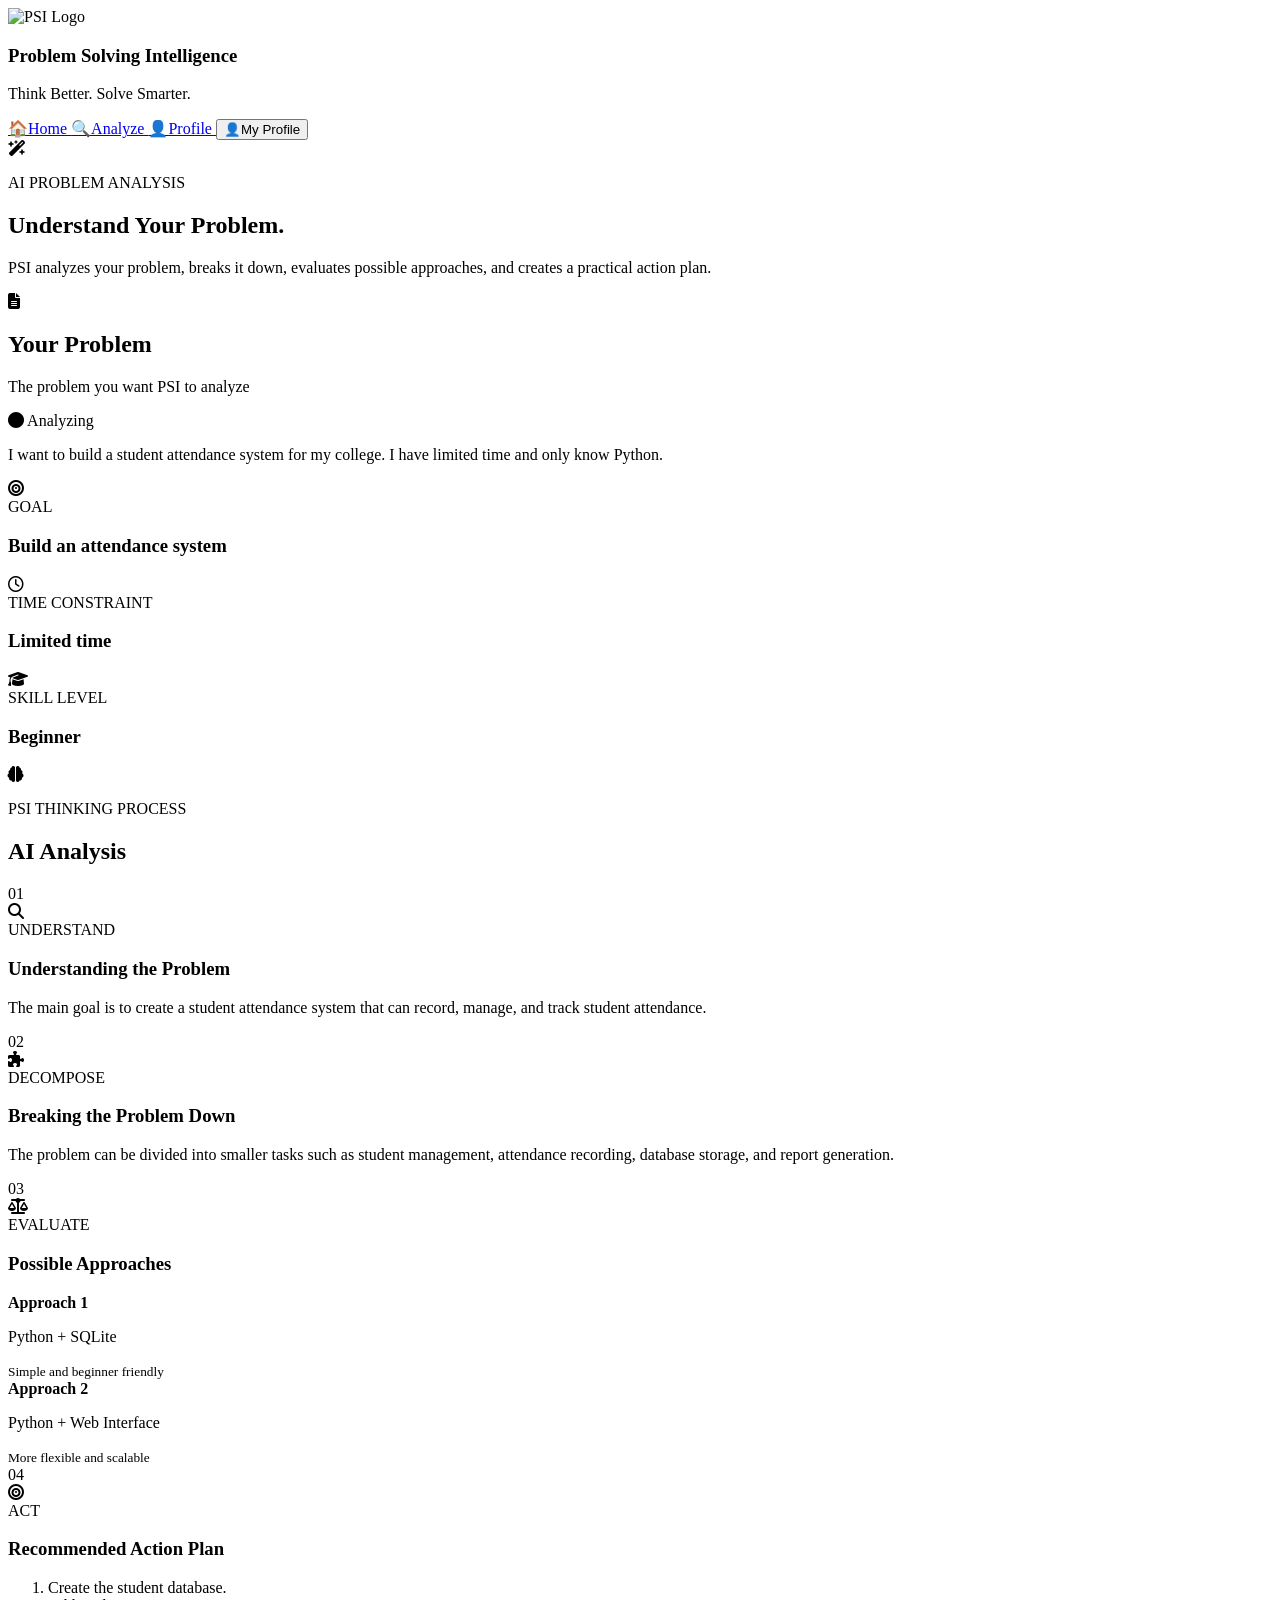
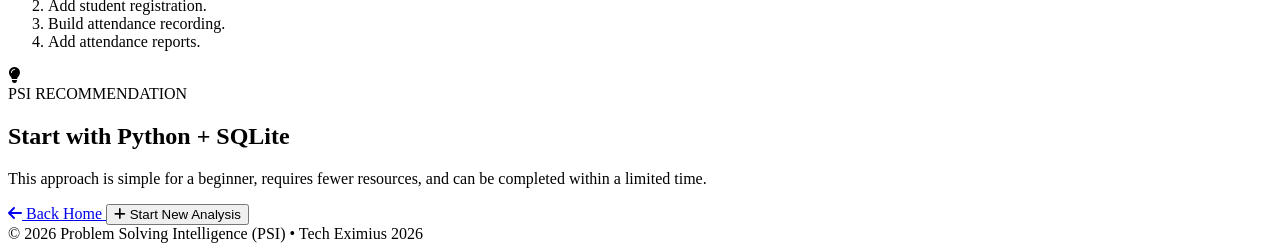
==== frontend/analyze.html @ 5d8f309d "Add frontend" ====
<!DOCTYPE html>
<html lang="en">
<head>
    <meta charset="UTF-8">
    <meta name="viewport" content="width=device-width, initial-scale=1.0">

    <title>Analyze Problem | PSI</title>

    <!-- Font Awesome Icons -->
    <link rel="stylesheet"
          href="https://cdnjs.cloudflare.com/ajax/libs/font-awesome/6.5.2/css/all.min.css">

    <!-- Analyze CSS -->
    <link rel="stylesheet" href="/static/css/analyze.css">
</head>

<body>

    <!-- ================= NAVBAR ================= -->

    <header class="navbar">

        <div class="logo-section">
            <div class="logo"></div>
            <img src="/static/assets/icons/PSI-LOGO-MAIN.png" alt="PSI Logo">
            <div>
                <h3>Problem Solving Intelligence</h3>
                <p>Think Better. Solve Smarter.</p>
            </div>
        </div>

        <nav class="nav-links">

            <a href="/">
                🏠Home
            </a>

            <a href="/analyze" class="active">
                🔍Analyze
            </a>

            <a href="/profile" >
                👤Profile
            </a>

            <button class="profile-btn">
                👤My Profile
            </button>

        </nav>

    </header>


    <!-- ================= MAIN ================= -->

    <main class="container">

        <!-- Page Heading -->

        <section class="page-heading">

            <div class="analysis-icon">
                <i class="fa-solid fa-wand-magic-sparkles"></i>
            </div>

            <div>
                <p class="small-title">AI PROBLEM ANALYSIS</p>

                <h1>
                    Understand Your
                    <span>Problem.</span>
                </h1>

                <p class="description">
                    PSI analyzes your problem, breaks it down,
                    evaluates possible approaches, and creates
                    a practical action plan.
                </p>
            </div>

        </section>


        <!-- ================= PROBLEM CARD ================= -->

        <section class="problem-card">

            <div class="card-header">

                <div class="title-icon">
                    <i class="fa-solid fa-file-lines"></i>
                </div>

                <div>
                    <h2>Your Problem</h2>
                    <p>The problem you want PSI to analyze</p>
                </div>

                <span class="status">
                    <i class="fa-solid fa-circle"></i>
                    Analyzing
                </span>

            </div>


            <div class="problem-box">

                <p id="problemText">
                    I want to build a student attendance system
                    for my college. I have limited time and only
                    know Python.
                </p>

            </div>

        </section>


        <!-- ================= PROBLEM DETAILS ================= -->

        <section class="details-grid">

            <div class="detail-card">

                <div class="detail-icon goal">
                    <i class="fa-solid fa-bullseye"></i>
                </div>

                <div>
                    <span>GOAL</span>
                    <h3>Build an attendance system</h3>
                </div>

            </div>


            <div class="detail-card">

                <div class="detail-icon time">
                    <i class="fa-regular fa-clock"></i>
                </div>

                <div>
                    <span>TIME CONSTRAINT</span>
                    <h3>Limited time</h3>
                </div>

            </div>


            <div class="detail-card">

                <div class="detail-icon skill">
                    <i class="fa-solid fa-graduation-cap"></i>
                </div>

                <div>
                    <span>SKILL LEVEL</span>
                    <h3>Beginner</h3>
                </div>

            </div>

        </section>


        <!-- ================= AI ANALYSIS ================= -->

        <section class="analysis-section">

            <div class="section-title">

                <span>
                    <i class="fa-solid fa-brain"></i>
                </span>

                <div>
                    <p>PSI THINKING PROCESS</p>
                    <h2>AI Analysis</h2>
                </div>

            </div>


            <!-- STEP 1 -->

            <div class="analysis-card">

                <div class="step-number">01</div>

                <div class="step-icon">
                    <i class="fa-solid fa-magnifying-glass"></i>
                </div>

                <div class="step-content">

                    <span>UNDERSTAND</span>

                    <h3>
                        Understanding the Problem
                    </h3>

                    <p>
                        The main goal is to create a student
                        attendance system that can record,
                        manage, and track student attendance.
                    </p>

                </div>

            </div>


            <!-- STEP 2 -->

            <div class="analysis-card">

                <div class="step-number">02</div>

                <div class="step-icon">
                    <i class="fa-solid fa-puzzle-piece"></i>
                </div>

                <div class="step-content">

                    <span>DECOMPOSE</span>

                    <h3>
                        Breaking the Problem Down
                    </h3>

                    <p>
                        The problem can be divided into smaller
                        tasks such as student management,
                        attendance recording, database storage,
                        and report generation.
                    </p>

                </div>

            </div>


            <!-- STEP 3 -->

            <div class="analysis-card">

                <div class="step-number">03</div>

                <div class="step-icon">
                    <i class="fa-solid fa-scale-balanced"></i>
                </div>

                <div class="step-content">

                    <span>EVALUATE</span>

                    <h3>
                        Possible Approaches
                    </h3>

                    <div class="approaches">

                        <div class="approach">
                            <strong>Approach 1</strong>
                            <p>Python + SQLite</p>
                            <small>Simple and beginner friendly</small>
                        </div>

                        <div class="approach">
                            <strong>Approach 2</strong>
                            <p>Python + Web Interface</p>
                            <small>More flexible and scalable</small>
                        </div>

                    </div>

                </div>

            </div>


            <!-- STEP 4 -->

            <div class="analysis-card">

                <div class="step-number">04</div>

                <div class="step-icon">
                    <i class="fa-solid fa-bullseye"></i>
                </div>

                <div class="step-content">

                    <span>ACT</span>

                    <h3>
                        Recommended Action Plan
                    </h3>

                    <ol class="action-list">

                        <li>
                            Create the student database.
                        </li>

                        <li>
                            Add student registration.
                        </li>

                        <li>
                            Build attendance recording.
                        </li>

                        <li>
                            Add attendance reports.
                        </li>

                    </ol>

                </div>

            </div>

        </section>


        <!-- ================= FINAL RECOMMENDATION ================= -->

        <section class="recommendation">

            <div class="recommendation-icon">
                <i class="fa-solid fa-lightbulb"></i>
            </div>

            <div>

                <span>PSI RECOMMENDATION</span>

                <h2>
                    Start with Python + SQLite
                </h2>

                <p>
                    This approach is simple for a beginner,
                    requires fewer resources, and can be
                    completed within a limited time.
                </p>

            </div>

        </section>


        <!-- ================= BUTTON ================= -->

        <div class="bottom-actions">

            <a href="/" class="secondary-btn">
                <i class="fa-solid fa-arrow-left"></i>
                Back Home
            </a>

            <button class="primary-btn" id="newAnalysisBtn">
                <i class="fa-solid fa-plus"></i>
                Start New Analysis
            </button>

        </div>

    </main>


    <!-- ================= FOOTER ================= -->

    <footer>
        © 2026 Problem Solving Intelligence (PSI) • Tech Eximius 2026
    </footer>


    <!-- Analyze JavaScript -->
    <script src="/static/js/analyze.js"></script>

</body>
</html>
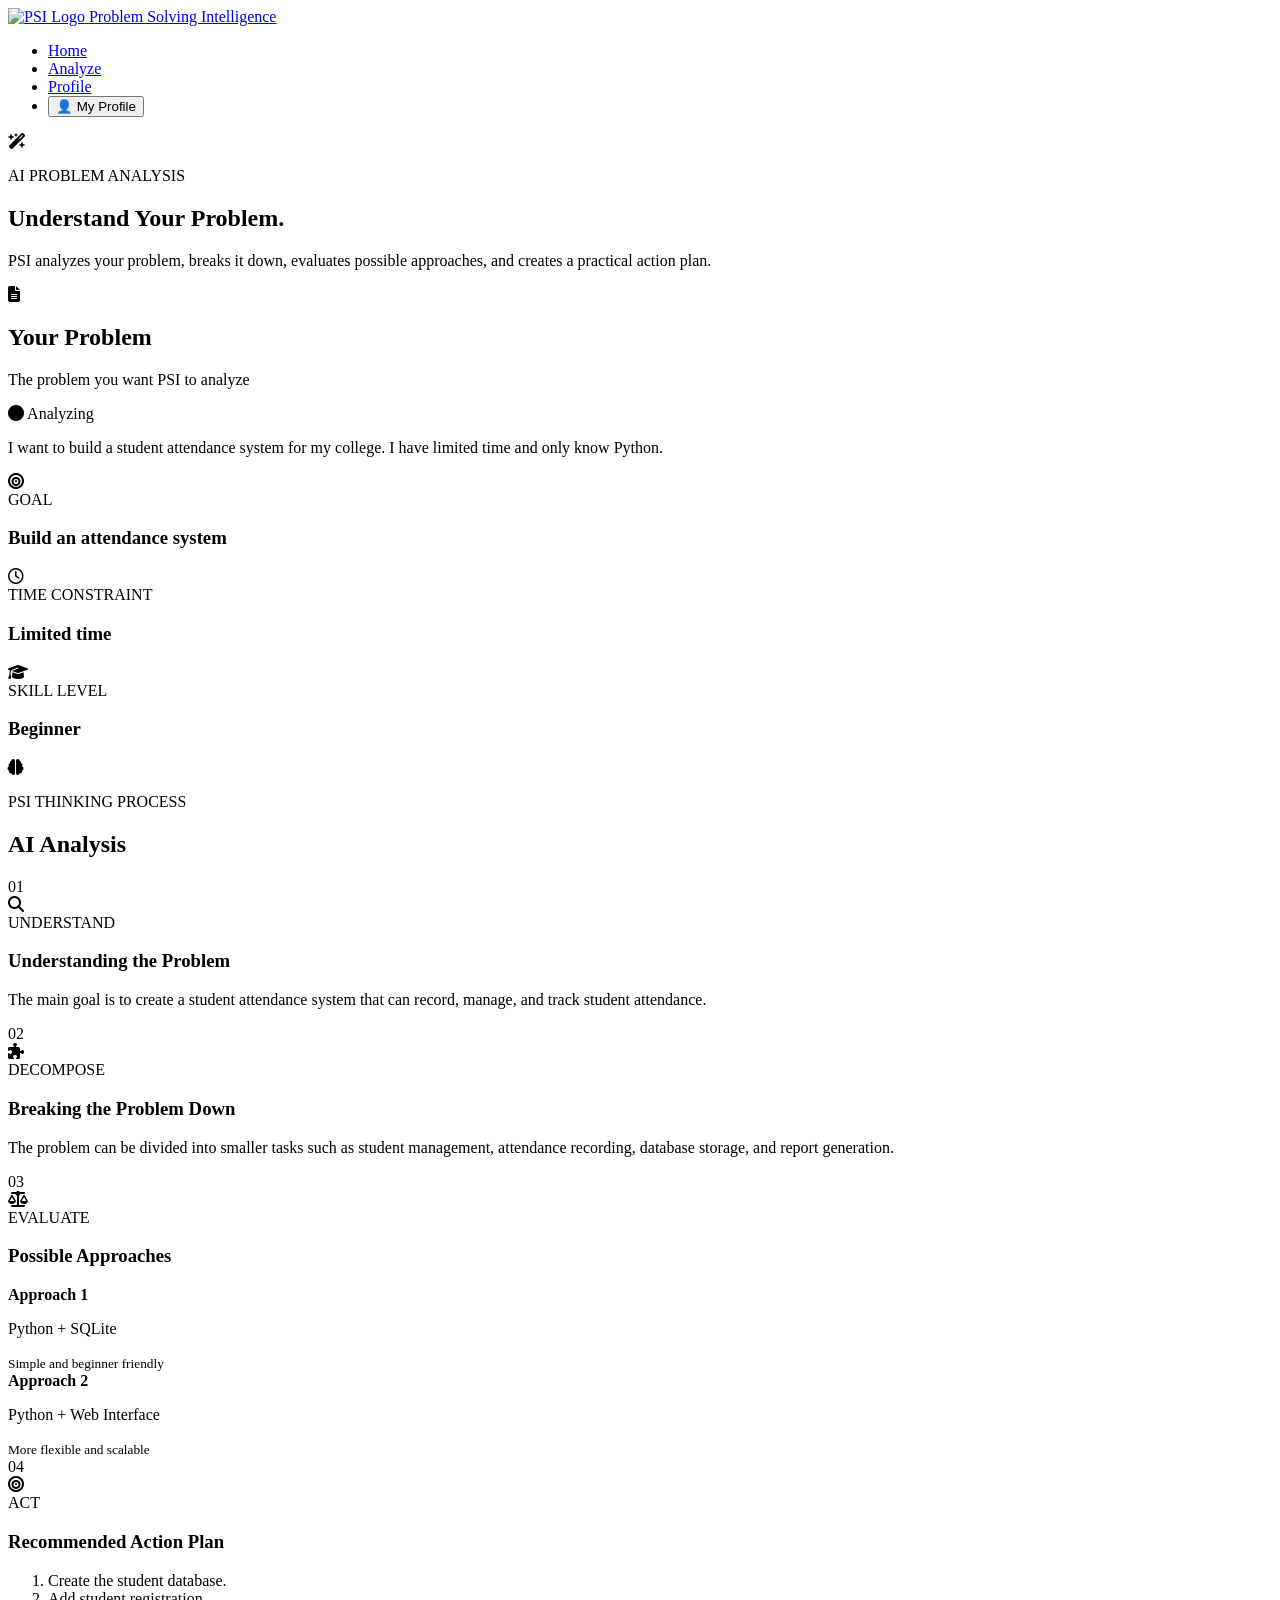
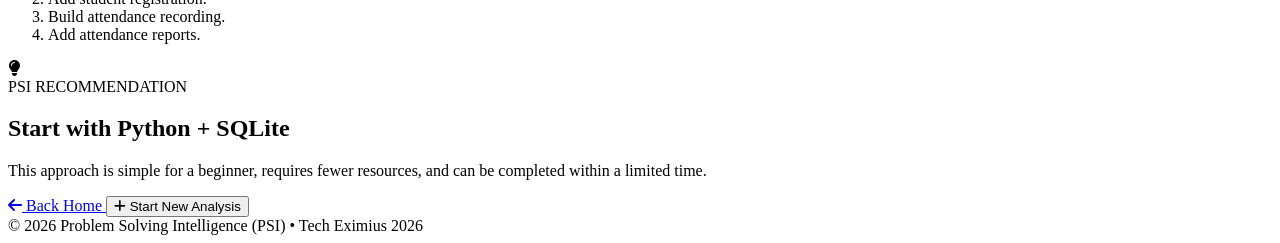
==== commit 150b49e7: "Fix and unify navbar" ====
--- a/frontend/analyze.html
+++ b/frontend/analyze.html
@@ -1,14 +1,15 @@
 <!DOCTYPE html>
 <html lang="en">
+
 <head>
     <meta charset="UTF-8">
     <meta name="viewport" content="width=device-width, initial-scale=1.0">
 
     <title>Analyze Problem | PSI</title>
+    <link rel="icon" type="image/png" href="/static/assets/icons/PSI-ICON.png">
 
     <!-- Font Awesome Icons -->
-    <link rel="stylesheet"
-          href="https://cdnjs.cloudflare.com/ajax/libs/font-awesome/6.5.2/css/all.min.css">
+    <link rel="stylesheet" href="https://cdnjs.cloudflare.com/ajax/libs/font-awesome/6.5.2/css/all.min.css">
 
     <!-- Analyze CSS -->
     <link rel="stylesheet" href="/static/css/analyze.css">
@@ -18,38 +19,58 @@
 
     <!-- ================= NAVBAR ================= -->
 
-    <header class="navbar">
-
-        <div class="logo-section">
-            <div class="logo"></div>
-            <img src="/static/assets/icons/PSI-LOGO-MAIN.png" alt="PSI Logo">
-            <div>
-                <h3>Problem Solving Intelligence</h3>
-                <p>Think Better. Solve Smarter.</p>
-            </div>
+    <nav class="navbar">
+
+        <!-- <a href="/" class="brand">
+            <div class="logo">
+                
+            </div>
+
+            <div class="brand-text">
+                <span>
+                    Problem Solving Intelligence
+                </span>
+            </div>
+        </a> -->
+        <a href="/" class="brand">
+            <img src="/static/assets/icons/PSI-LOGO-MAIN.png" alt="PSI Logo" class="logo">
+            <span>Problem Solving Intelligence</span>
+        </a>
+
+
+        <div >
+            <ul class="nav-opt">
+                <li>
+
+                    <a href="/" class="nav-links">
+                        Home
+                    </a>
+                </li>
+                <li>
+
+                    <a href="/analyze" class="active nav-links">
+                        Analyze
+                    </a>
+                </li>
+                <li>
+
+
+                    <a href="/profile" class="nav-links">
+                        Profile
+                    </a>
+                </li>
+                <li>
+
+
+                    <button class="profile-btn">
+                        👤 My Profile
+                    </button>
+
+                </li>
+            </ul>
         </div>
 
-        <nav class="nav-links">
-
-            <a href="/">
-                🏠Home
-            </a>
-
-            <a href="/analyze" class="active">
-                🔍Analyze
-            </a>
-
-            <a href="/profile" >
-                👤Profile
-            </a>
-
-            <button class="profile-btn">
-                👤My Profile
-            </button>
-
-        </nav>
-
-    </header>
+    </nav>
 
 
     <!-- ================= MAIN ================= -->
@@ -384,4 +405,5 @@
     <script src="/static/js/analyze.js"></script>
 
 </body>
+
 </html>
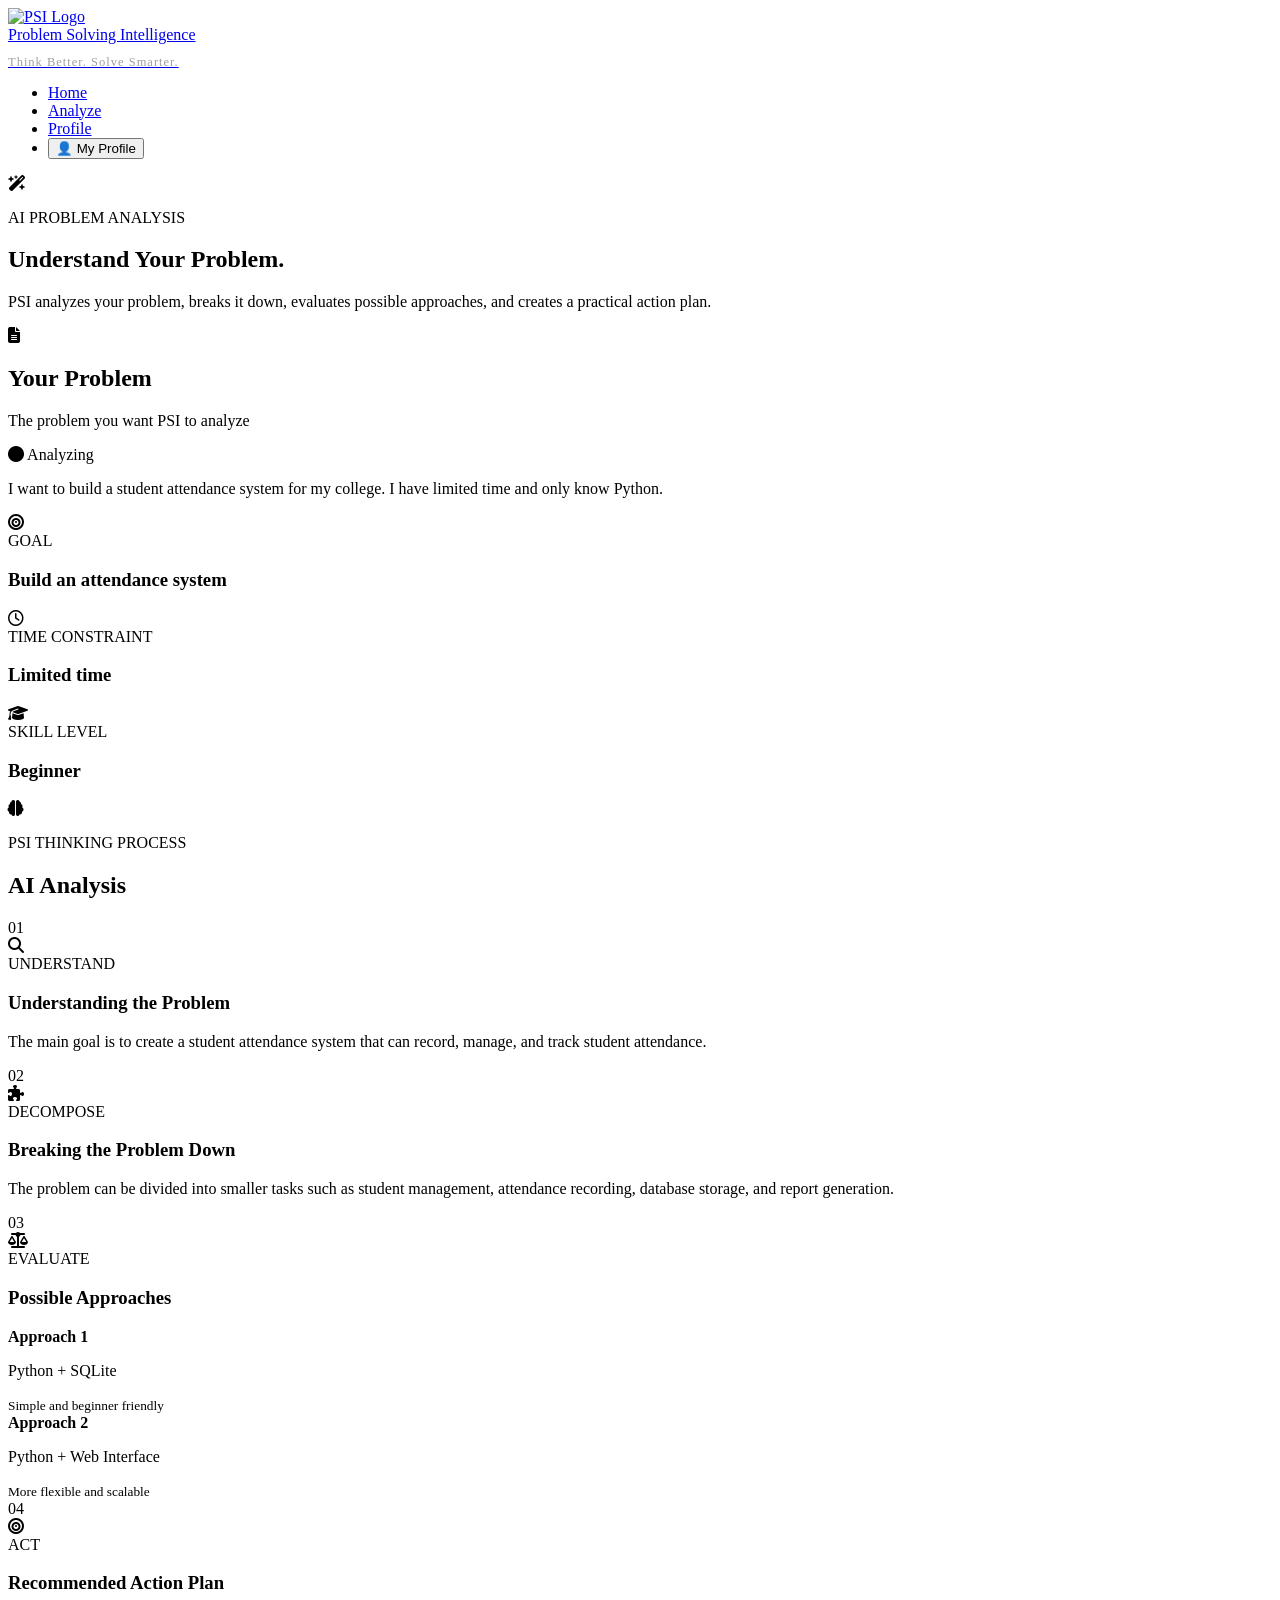
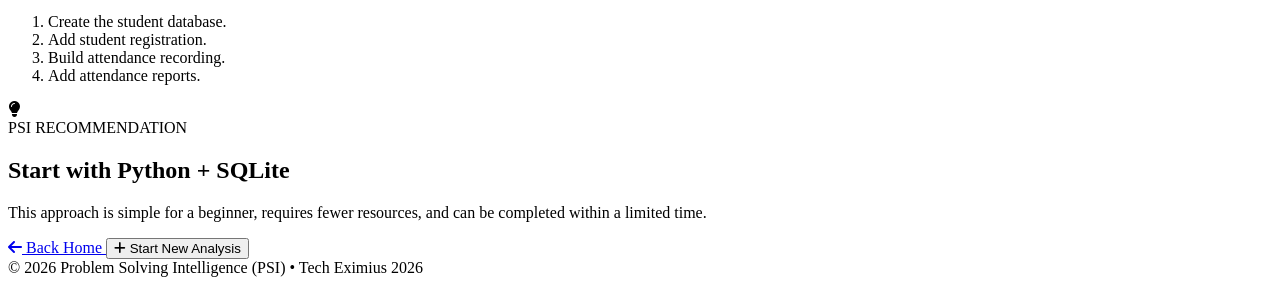
==== commit c10825bb: "refined Navbar" ====
--- a/frontend/analyze.html
+++ b/frontend/analyze.html
@@ -13,32 +13,27 @@
 
     <!-- Analyze CSS -->
     <link rel="stylesheet" href="/static/css/analyze.css">
+    <link rel="stylesheet" href="/static/css/style.css">
 </head>
 
 <body>
 
-    <!-- ================= NAVBAR ================= -->
-
-    <nav class="navbar">
-
-        <!-- <a href="/" class="brand">
-            <div class="logo">
-                
-            </div>
-
-            <div class="brand-text">
-                <span>
-                    Problem Solving Intelligence
-                </span>
-            </div>
-        </a> -->
-        <a href="/" class="brand">
+   <!-- ================= NAVBAR ================= -->
+
+<nav class="navbar">
+
+        <a href="/" class="nav-left">
             <img src="/static/assets/icons/PSI-LOGO-MAIN.png" alt="PSI Logo" class="logo">
-            <span>Problem Solving Intelligence</span>
+            <div>
+                <span>Problem Solving Intelligence</span>
+                <p style="font-size: 12.5px;letter-spacing: 1px; font-weight: normal; line-height: 11px; color: rgb(159, 159, 159);">
+                    Think Better. Solve Smarter.
+                </p>
+            </div>
         </a>
 
 
-        <div >
+        <div class="nav-right">
             <ul class="nav-opt">
                 <li>
 
@@ -48,7 +43,7 @@
                 </li>
                 <li>
 
-                    <a href="/analyze" class="active nav-links">
+                    <a href="/analyze" class="nav-links-active nav-links">
                         Analyze
                     </a>
                 </li>
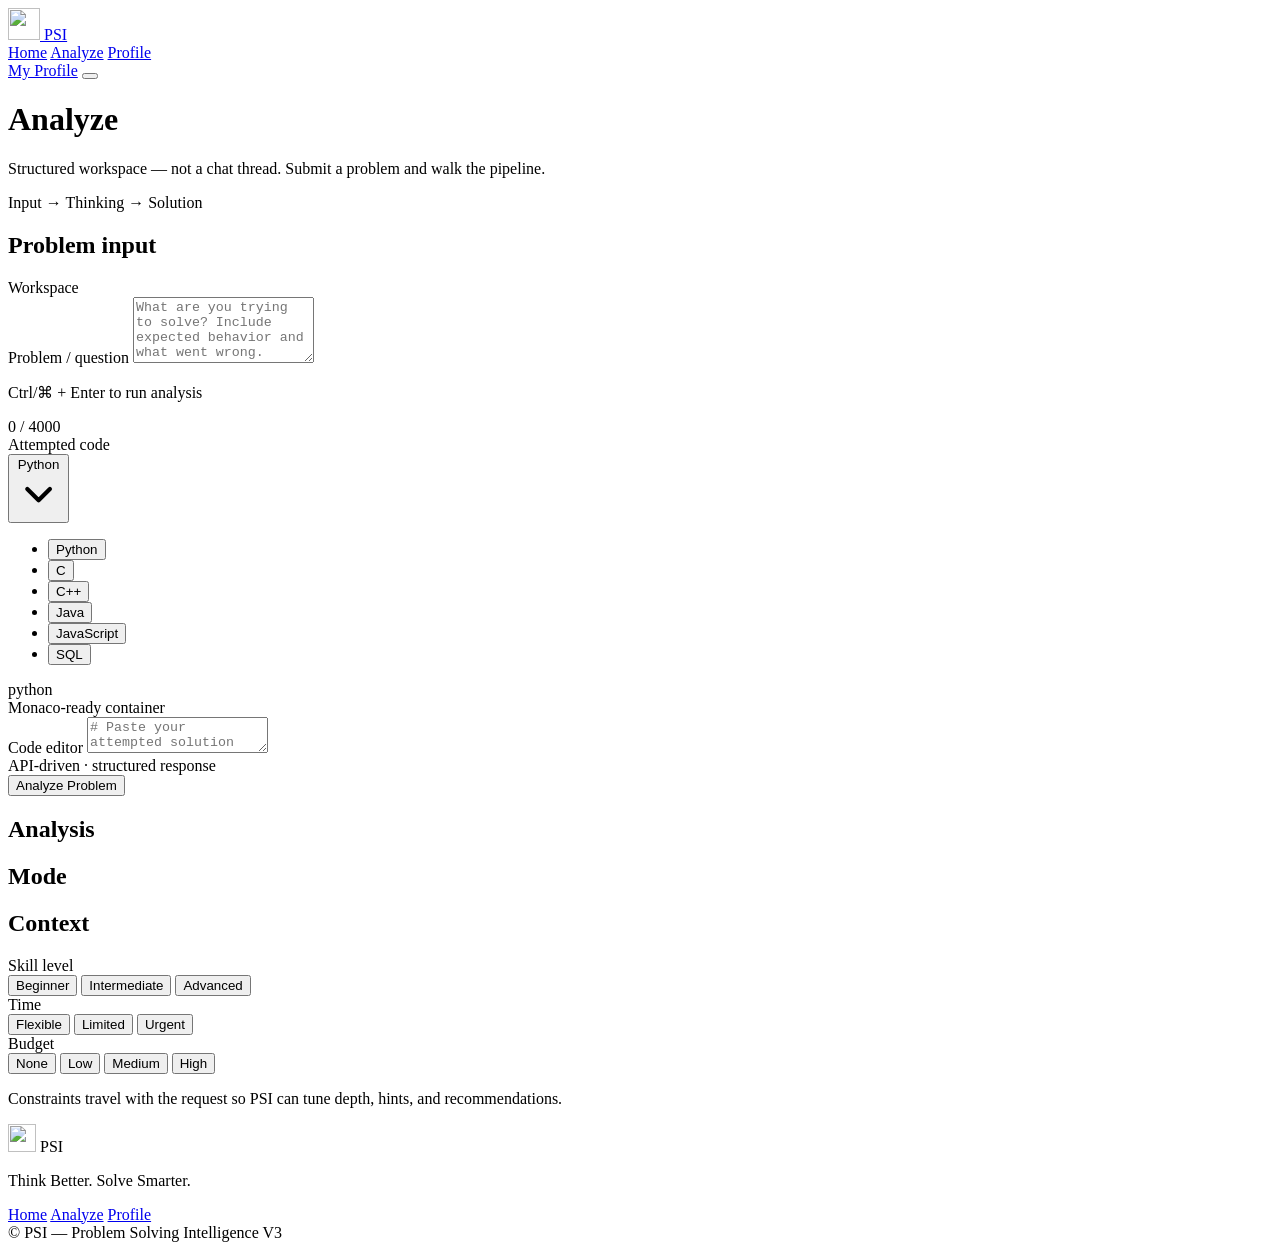
==== commit 02098f88: "Frontend V1.2" ====
--- a/frontend/analyze.html
+++ b/frontend/analyze.html
@@ -1,404 +1,259 @@
 <!DOCTYPE html>
 <html lang="en">
-
 <head>
-    <meta charset="UTF-8">
-    <meta name="viewport" content="width=device-width, initial-scale=1.0">
-
-    <title>Analyze Problem | PSI</title>
-    <link rel="icon" type="image/png" href="/static/assets/icons/PSI-ICON.png">
-
-    <!-- Font Awesome Icons -->
-    <link rel="stylesheet" href="https://cdnjs.cloudflare.com/ajax/libs/font-awesome/6.5.2/css/all.min.css">
-
-    <!-- Analyze CSS -->
-    <link rel="stylesheet" href="/static/css/analyze.css">
-    <link rel="stylesheet" href="/static/css/style.css">
+  <meta charset="UTF-8" />
+  <meta name="viewport" content="width=device-width, initial-scale=1.0" />
+  <meta name="description" content="PSI Analyze — structured problem-solving workspace for code and reasoning." />
+  <title>Analyze — PSI</title>
+  <link rel="icon" href="/static/assets/icons/PSI-ICON.png" type="image/png" />
+  <link rel="stylesheet" href="/static/css/style.css" />
+  <link rel="stylesheet" href="/static/css/analyze.css" />
 </head>
-
-<body>
-
-   <!-- ================= NAVBAR ================= -->
-
-<nav class="navbar">
-
-        <a href="/" class="nav-left">
-            <img src="/static/assets/icons/PSI-LOGO-MAIN.png" alt="PSI Logo" class="logo">
-            <div>
-                <span>Problem Solving Intelligence</span>
-                <p style="font-size: 12.5px;letter-spacing: 1px; font-weight: normal; line-height: 11px; color: rgb(159, 159, 159);">
-                    Think Better. Solve Smarter.
-                </p>
+<body data-page="analyze">
+  <div class="page">
+    <header class="navbar" id="navbar">
+      <div class="navbar__inner">
+        <a class="navbar__brand" href="/" aria-label="PSI home">
+          <img class="navbar__logo" src="/static/assets/icons/PSI-ICON.png" alt="" width="32" height="32" />
+          <span class="navbar__wordmark">PSI</span>
+        </a>
+
+        <nav class="navbar__nav" id="primary-nav" aria-label="Primary">
+          <a class="navbar__link" data-nav="home" href="/">Home</a>
+          <a class="navbar__link" data-nav="analyze" href="/analyze">Analyze</a>
+          <a class="navbar__link" data-nav="profile" href="/profile">Profile</a>
+        </nav>
+
+        <div class="navbar__actions">
+          <a class="btn btn--ghost btn--sm" href="/profile">My Profile</a>
+          <button class="navbar__toggle" type="button" aria-label="Open menu" aria-expanded="false" aria-controls="primary-nav">
+            <span class="navbar__toggle-icon" aria-hidden="true">
+              <span></span><span></span><span></span>
+            </span>
+          </button>
+        </div>
+      </div>
+    </header>
+
+    <main class="page__main">
+      <div class="workspace">
+        <div class="container container--wide">
+          <header class="workspace__header">
+            <div class="workspace__title-group">
+              <h1 class="workspace__title">Analyze</h1>
+              <p class="workspace__subtitle">
+                Structured workspace — not a chat thread. Submit a problem and walk the pipeline.
+              </p>
             </div>
-        </a>
-
-
-        <div class="nav-right">
-            <ul class="nav-opt">
-                <li>
-
-                    <a href="/" class="nav-links">
-                        Home
-                    </a>
-                </li>
-                <li>
-
-                    <a href="/analyze" class="nav-links-active nav-links">
-                        Analyze
-                    </a>
-                </li>
-                <li>
-
-
-                    <a href="/profile" class="nav-links">
-                        Profile
-                    </a>
-                </li>
-                <li>
-
-
-                    <button class="profile-btn">
-                        👤 My Profile
-                    </button>
-
-                </li>
-            </ul>
-        </div>
-
-    </nav>
-
-
-    <!-- ================= MAIN ================= -->
-
-    <main class="container">
-
-        <!-- Page Heading -->
-
-        <section class="page-heading">
-
-            <div class="analysis-icon">
-                <i class="fa-solid fa-wand-magic-sparkles"></i>
+            <div class="flow-strip" id="flow-strip" aria-label="Analysis flow">
+              <span class="flow-strip__item is-active" data-flow="input">Input</span>
+              <span class="flow-strip__sep" aria-hidden="true">→</span>
+              <span class="flow-strip__item" data-flow="thinking">Thinking</span>
+              <span class="flow-strip__sep" aria-hidden="true">→</span>
+              <span class="flow-strip__item" data-flow="solution">Solution</span>
             </div>
-
-            <div>
-                <p class="small-title">AI PROBLEM ANALYSIS</p>
-
-                <h1>
-                    Understand Your
-                    <span>Problem.</span>
-                </h1>
-
-                <p class="description">
-                    PSI analyzes your problem, breaks it down,
-                    evaluates possible approaches, and creates
-                    a practical action plan.
-                </p>
+          </header>
+
+          <div class="workspace__layout">
+            <div class="workspace__main">
+              <!-- INPUT -->
+              <section class="panel" aria-labelledby="input-panel-title">
+                <header class="panel__header">
+                  <h2 class="panel__title" id="input-panel-title">Problem input</h2>
+                  <span class="badge">Workspace</span>
+                </header>
+                <div class="panel__body">
+                  <form id="analyze-form" class="input-panel" novalidate>
+                    <div class="field">
+                      <label class="field__label" for="analyze-prompt">Problem / question</label>
+                      <textarea
+                        id="analyze-prompt"
+                        class="textarea textarea--auto"
+                        name="prompt"
+                        rows="4"
+                        maxlength="4000"
+                        placeholder="What are you trying to solve? Include expected behavior and what went wrong."
+                        required
+                        aria-describedby="analyze-char-count"
+                      ></textarea>
+                      <div class="flex justify-between mt-2">
+                        <p class="field__hint">Ctrl/⌘ + Enter to run analysis</p>
+                        <span class="char-count" id="analyze-char-count">0 / 4000</span>
+                      </div>
+                    </div>
+
+                    <div class="field">
+                      <div class="flex justify-between items-center mb-4">
+                        <label class="field__label" for="analyze-code">Attempted code</label>
+                        <div class="select" id="language-select" style="width: 160px">
+                          <input type="hidden" name="language" value="python" />
+                          <button
+                            type="button"
+                            class="select__trigger"
+                            aria-haspopup="listbox"
+                            aria-expanded="false"
+                            aria-label="Programming language"
+                          >
+                            <span class="select__value">Python</span>
+                            <svg class="select__chevron" viewBox="0 0 16 16" fill="none" aria-hidden="true">
+                              <path d="M4 6l4 4 4-4" stroke="currentColor" stroke-width="1.5" stroke-linecap="round" stroke-linejoin="round"/>
+                            </svg>
+                          </button>
+                          <ul class="select__menu" role="listbox">
+                            <li><button type="button" class="select__option is-selected" role="option" data-value="python">Python</button></li>
+                            <li><button type="button" class="select__option" role="option" data-value="c">C</button></li>
+                            <li><button type="button" class="select__option" role="option" data-value="cpp">C++</button></li>
+                            <li><button type="button" class="select__option" role="option" data-value="java">Java</button></li>
+                            <li><button type="button" class="select__option" role="option" data-value="javascript">JavaScript</button></li>
+                            <li><button type="button" class="select__option" role="option" data-value="sql">SQL</button></li>
+                          </ul>
+                        </div>
+                      </div>
+
+                      <div class="code-editor" data-editor="legacy">
+                        <div class="code-editor__toolbar">
+                          <div class="code-editor__meta">
+                            <div class="code-editor__dots" aria-hidden="true">
+                              <span></span><span></span><span></span>
+                            </div>
+                            <span id="editor-lang-label">python</span>
+                          </div>
+                          <span class="text-xs text-muted text-mono">Monaco-ready container</span>
+                        </div>
+                        <div class="code-editor__body">
+                          <label class="sr-only" for="analyze-code">Code editor</label>
+                          <textarea
+                            id="analyze-code"
+                            class="code-editor__textarea"
+                            name="attempted_code"
+                            spellcheck="false"
+                            placeholder="# Paste your attempted solution here"
+                          ></textarea>
+                        </div>
+                      </div>
+                    </div>
+
+                    <div class="input-panel__actions">
+                      <div class="input-panel__actions-left">
+                        <span class="text-xs text-muted">API-driven · structured response</span>
+                      </div>
+                      <button type="submit" class="btn btn--primary btn--lg" id="analyze-submit">
+                        Analyze Problem
+                      </button>
+                    </div>
+                  </form>
+                </div>
+              </section>
+
+              <!-- RESULTS -->
+              <section class="panel results-panel" id="results-panel" aria-labelledby="results-title">
+                <header class="panel__header">
+                  <div class="results-panel__toolbar">
+                    <h2 class="panel__title" id="results-title">Analysis</h2>
+                    <div class="results-meta" id="results-meta"></div>
+                  </div>
+                </header>
+                <div
+                  class="panel__body"
+                  id="analysis-results"
+                  role="region"
+                  aria-live="polite"
+                  aria-relevant="additions text"
+                  aria-busy="false"
+                >
+                  <!-- Filled by JS -->
+                </div>
+              </section>
             </div>
 
-        </section>
-
-
-        <!-- ================= PROBLEM CARD ================= -->
-
-        <section class="problem-card">
-
-            <div class="card-header">
-
-                <div class="title-icon">
-                    <i class="fa-solid fa-file-lines"></i>
-                </div>
-
-                <div>
-                    <h2>Your Problem</h2>
-                    <p>The problem you want PSI to analyze</p>
-                </div>
-
-                <span class="status">
-                    <i class="fa-solid fa-circle"></i>
-                    Analyzing
-                </span>
-
-            </div>
-
-
-            <div class="problem-box">
-
-                <p id="problemText">
-                    I want to build a student attendance system
-                    for my college. I have limited time and only
-                    know Python.
-                </p>
-
-            </div>
-
-        </section>
-
-
-        <!-- ================= PROBLEM DETAILS ================= -->
-
-        <section class="details-grid">
-
-            <div class="detail-card">
-
-                <div class="detail-icon goal">
-                    <i class="fa-solid fa-bullseye"></i>
-                </div>
-
-                <div>
-                    <span>GOAL</span>
-                    <h3>Build an attendance system</h3>
-                </div>
-
-            </div>
-
-
-            <div class="detail-card">
-
-                <div class="detail-icon time">
-                    <i class="fa-regular fa-clock"></i>
-                </div>
-
-                <div>
-                    <span>TIME CONSTRAINT</span>
-                    <h3>Limited time</h3>
-                </div>
-
-            </div>
-
-
-            <div class="detail-card">
-
-                <div class="detail-icon skill">
-                    <i class="fa-solid fa-graduation-cap"></i>
-                </div>
-
-                <div>
-                    <span>SKILL LEVEL</span>
-                    <h3>Beginner</h3>
-                </div>
-
-            </div>
-
-        </section>
-
-
-        <!-- ================= AI ANALYSIS ================= -->
-
-        <section class="analysis-section">
-
-            <div class="section-title">
-
-                <span>
-                    <i class="fa-solid fa-brain"></i>
-                </span>
-
-                <div>
-                    <p>PSI THINKING PROCESS</p>
-                    <h2>AI Analysis</h2>
-                </div>
-
-            </div>
-
-
-            <!-- STEP 1 -->
-
-            <div class="analysis-card">
-
-                <div class="step-number">01</div>
-
-                <div class="step-icon">
-                    <i class="fa-solid fa-magnifying-glass"></i>
-                </div>
-
-                <div class="step-content">
-
-                    <span>UNDERSTAND</span>
-
-                    <h3>
-                        Understanding the Problem
-                    </h3>
-
-                    <p>
-                        The main goal is to create a student
-                        attendance system that can record,
-                        manage, and track student attendance.
-                    </p>
-
-                </div>
-
-            </div>
-
-
-            <!-- STEP 2 -->
-
-            <div class="analysis-card">
-
-                <div class="step-number">02</div>
-
-                <div class="step-icon">
-                    <i class="fa-solid fa-puzzle-piece"></i>
-                </div>
-
-                <div class="step-content">
-
-                    <span>DECOMPOSE</span>
-
-                    <h3>
-                        Breaking the Problem Down
-                    </h3>
-
-                    <p>
-                        The problem can be divided into smaller
-                        tasks such as student management,
-                        attendance recording, database storage,
-                        and report generation.
-                    </p>
-
-                </div>
-
-            </div>
-
-
-            <!-- STEP 3 -->
-
-            <div class="analysis-card">
-
-                <div class="step-number">03</div>
-
-                <div class="step-icon">
-                    <i class="fa-solid fa-scale-balanced"></i>
-                </div>
-
-                <div class="step-content">
-
-                    <span>EVALUATE</span>
-
-                    <h3>
-                        Possible Approaches
-                    </h3>
-
-                    <div class="approaches">
-
-                        <div class="approach">
-                            <strong>Approach 1</strong>
-                            <p>Python + SQLite</p>
-                            <small>Simple and beginner friendly</small>
-                        </div>
-
-                        <div class="approach">
-                            <strong>Approach 2</strong>
-                            <p>Python + Web Interface</p>
-                            <small>More flexible and scalable</small>
-                        </div>
-
-                    </div>
-
-                </div>
-
-            </div>
-
-
-            <!-- STEP 4 -->
-
-            <div class="analysis-card">
-
-                <div class="step-number">04</div>
-
-                <div class="step-icon">
-                    <i class="fa-solid fa-bullseye"></i>
-                </div>
-
-                <div class="step-content">
-
-                    <span>ACT</span>
-
-                    <h3>
-                        Recommended Action Plan
-                    </h3>
-
-                    <ol class="action-list">
-
-                        <li>
-                            Create the student database.
-                        </li>
-
-                        <li>
-                            Add student registration.
-                        </li>
-
-                        <li>
-                            Build attendance recording.
-                        </li>
-
-                        <li>
-                            Add attendance reports.
-                        </li>
-
-                    </ol>
-
-                </div>
-
-            </div>
-
-        </section>
-
-
-        <!-- ================= FINAL RECOMMENDATION ================= -->
-
-        <section class="recommendation">
-
-            <div class="recommendation-icon">
-                <i class="fa-solid fa-lightbulb"></i>
-            </div>
-
-            <div>
-
-                <span>PSI RECOMMENDATION</span>
-
-                <h2>
-                    Start with Python + SQLite
-                </h2>
-
-                <p>
-                    This approach is simple for a beginner,
-                    requires fewer resources, and can be
-                    completed within a limited time.
-                </p>
-
-            </div>
-
-        </section>
-
-
-        <!-- ================= BUTTON ================= -->
-
-        <div class="bottom-actions">
-
-            <a href="/" class="secondary-btn">
-                <i class="fa-solid fa-arrow-left"></i>
-                Back Home
-            </a>
-
-            <button class="primary-btn" id="newAnalysisBtn">
-                <i class="fa-solid fa-plus"></i>
-                Start New Analysis
-            </button>
-
-        </div>
-
+            <!-- SIDEBAR -->
+            <aside class="workspace__sidebar">
+              <section class="panel panel--elevated">
+                <header class="panel__header">
+                  <h2 class="panel__title">Mode</h2>
+                </header>
+                <div class="panel__body">
+                  <div class="mode-selector" id="mode-selector" role="group" aria-label="Analysis mode">
+                    <!-- Modes rendered from PSI_MODES in analyze.js -->
+                  </div>
+                </div>
+              </section>
+
+              <section class="panel">
+                <header class="panel__header">
+                  <h2 class="panel__title">Context</h2>
+                </header>
+                <div class="panel__body">
+                  <div class="config-group">
+                    <span class="config-group__label" id="analyze-skill-label">Skill level</span>
+                    <div class="segmented" id="analyze-skill" data-name="skill" role="group" aria-labelledby="analyze-skill-label">
+                      <button type="button" class="segmented__btn" data-value="beginner" aria-pressed="false">Beginner</button>
+                      <button type="button" class="segmented__btn is-active" data-value="intermediate" aria-pressed="true">Intermediate</button>
+                      <button type="button" class="segmented__btn" data-value="advanced" aria-pressed="false">Advanced</button>
+                    </div>
+                  </div>
+
+                  <div class="config-group">
+                    <span class="config-group__label" id="analyze-time-label">Time</span>
+                    <div class="segmented" id="analyze-time" data-name="time" role="group" aria-labelledby="analyze-time-label">
+                      <button type="button" class="segmented__btn is-active" data-value="flexible" aria-pressed="true">Flexible</button>
+                      <button type="button" class="segmented__btn" data-value="limited" aria-pressed="false">Limited</button>
+                      <button type="button" class="segmented__btn" data-value="urgent" aria-pressed="false">Urgent</button>
+                    </div>
+                  </div>
+
+                  <div class="config-group">
+                    <span class="config-group__label" id="analyze-budget-label">Budget</span>
+                    <div class="segmented" id="analyze-budget" data-name="budget" role="group" aria-labelledby="analyze-budget-label">
+                      <button type="button" class="segmented__btn is-active" data-value="none" aria-pressed="true">None</button>
+                      <button type="button" class="segmented__btn" data-value="low" aria-pressed="false">Low</button>
+                      <button type="button" class="segmented__btn" data-value="medium" aria-pressed="false">Medium</button>
+                      <button type="button" class="segmented__btn" data-value="high" aria-pressed="false">High</button>
+                    </div>
+                  </div>
+
+                  <p class="config-note mt-4">
+                    Constraints travel with the request so PSI can tune depth, hints, and recommendations.
+                  </p>
+                </div>
+              </section>
+            </aside>
+          </div>
+        </div>
+      </div>
     </main>
 
-
-    <!-- ================= FOOTER ================= -->
-
-    <footer>
-        © 2026 Problem Solving Intelligence (PSI) • Tech Eximius 2026
+    <footer class="footer">
+      <div class="footer__inner">
+        <div class="footer__brand">
+          <div class="footer__logo-row">
+            <img class="footer__logo" src="/static/assets/icons/PSI-ICON.png" alt="" width="28" height="28" />
+            <span class="footer__name">PSI</span>
+          </div>
+          <p class="footer__tagline">Think Better. Solve Smarter.</p>
+        </div>
+        <nav class="footer__nav" aria-label="Footer">
+          <a class="footer__link" href="/">Home</a>
+          <a class="footer__link" href="/analyze">Analyze</a>
+          <a class="footer__link" href="/profile">Profile</a>
+        </nav>
+        <div class="footer__bottom">
+          <span>© <span data-year></span> PSI — Problem Solving Intelligence</span>
+          <span class="text-mono">V3</span>
+        </div>
+      </div>
     </footer>
-
-
-    <!-- Analyze JavaScript -->
-    <script src="/static/js/analyze.js"></script>
-
+  </div>
+
+  <!--
+    Optional runtime config (do not hard-code localhost in app code):
+    <script>window.__PSI_CONFIG__ = { apiBaseUrl: 'https://your-api.example.com', useMock: false };</script>
+    Dev preview without backend: open /analyze?mock=1
+  -->
+  <script src="/static/js/config.js"></script>
+  <script src="/static/js/api.js"></script>
+  <script src="/static/js/ui.js"></script>
+  <script src="/static/js/main.js"></script>
+  <script src="/static/js/analyze.js"></script>
 </body>
-
-</html>+</html>
